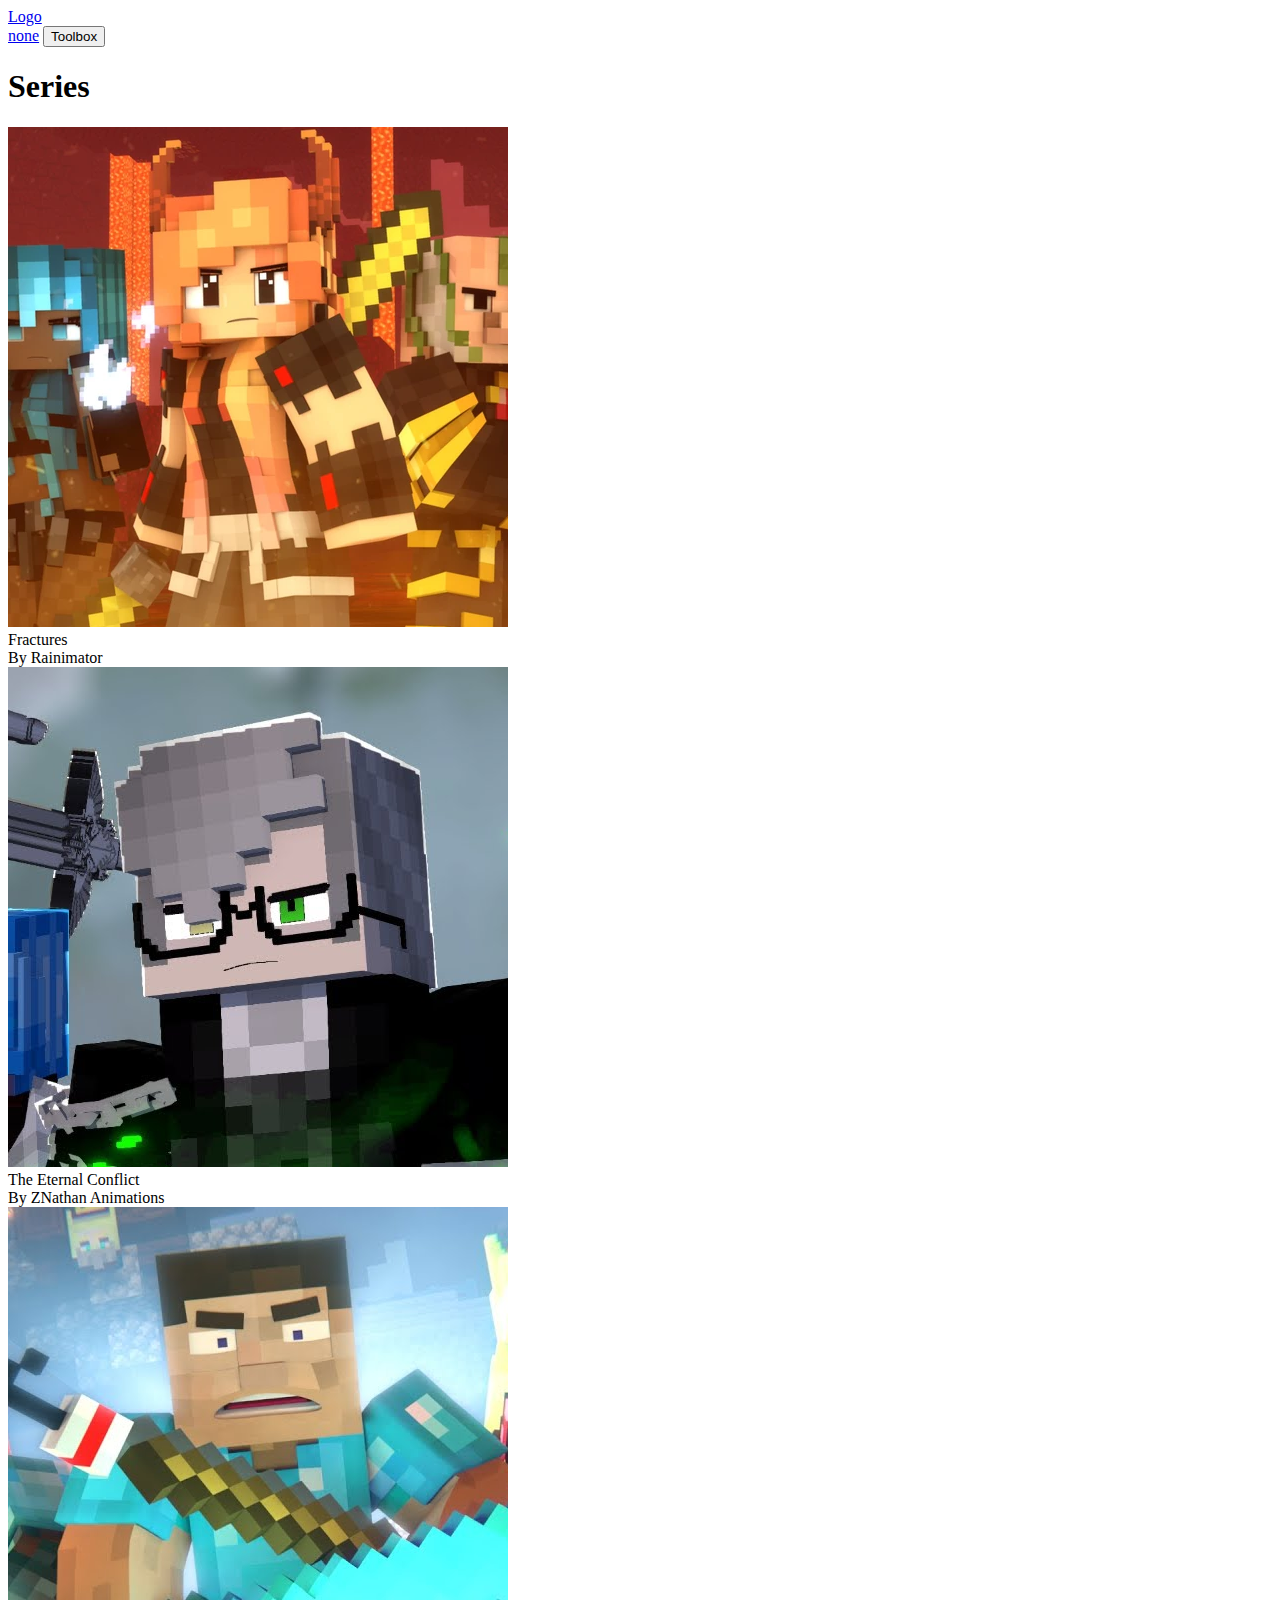
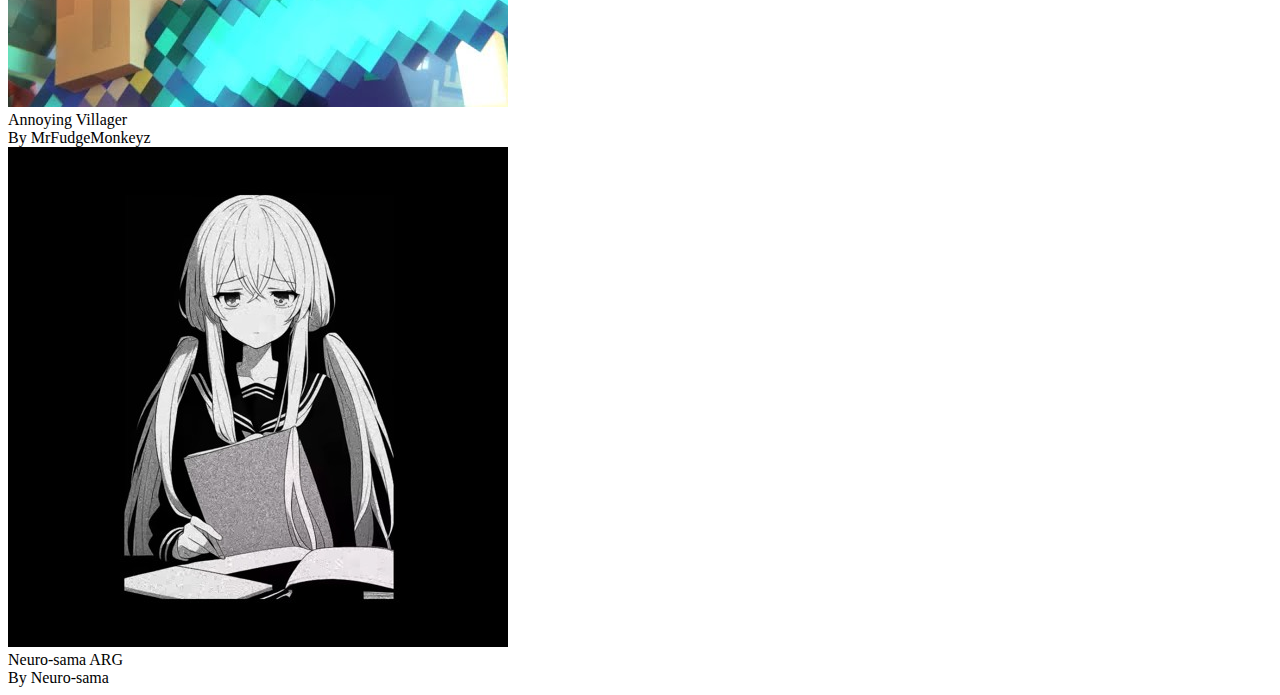
==== backup.html @ 6ea4f909 "001" ====
<!DOCTYPE html>
<html lang="en">
  <head>
    <meta charset="UTF-8">
    <meta http-equiv="X-UA-Compatible" content="IE=edge">
    <meta name="viewport" content="width=device-width,initial-scale=1.0">
    <title>Index</title>
    <link rel="stylesheet" href="style/backup.css">
  </head>

  <body>
    <header>
      <a href="index.html" class="logo">Logo</a>
      <nav class="navigation">
        <a href="#">none</a>
        <button class="toolbox">Toolbox</button>
      </nav>
    </header>

    <h1><div class="mainTitle">Series</div></h1>
    
    <div class="groupInThree">
      <div class="series">
        <a target="_blank" href="images/Fractures.png">
          <img src="images/Fractures.png" alt="Fractures">
        </a>
        <div class="description">Fractures</div>
        <div class="author">By Rainimator</div>
      </div>

      <div class="series">
        <a target="_blank" href="images/The Eternal Conflict.png">
          <img src="images/The Eternal Conflict.png" alt="The Eternal Conflict">
        </a>
        <div class="description">The Eternal Conflict</div>
        <div class="author">By ZNathan Animations</div>
      </div>

      <div class="series">
        <a target="_blank" href="images/Annoying Villager.png">
          <img src="images/Annoying Villager.png" alt="Annoying Villager">
        </a>
        <div class="description">Annoying Villager</div>
        <div class="author">By MrFudgeMonkeyz</div>
      </div>
    </div>

    <div class="groupInThree">
      <div class="series">
        <a target="_blank" href="images/Neuro-sama ARG.png">
          <img src="images/Neuro-sama ARG.png" alt="ANeuro-sama">
        </a>
        <div class="description">Neuro-sama ARG</div>
        <div class="author">By Neuro-sama</div>
      </div>
    </div>
    
    <audio src=""></audio>
  </body>
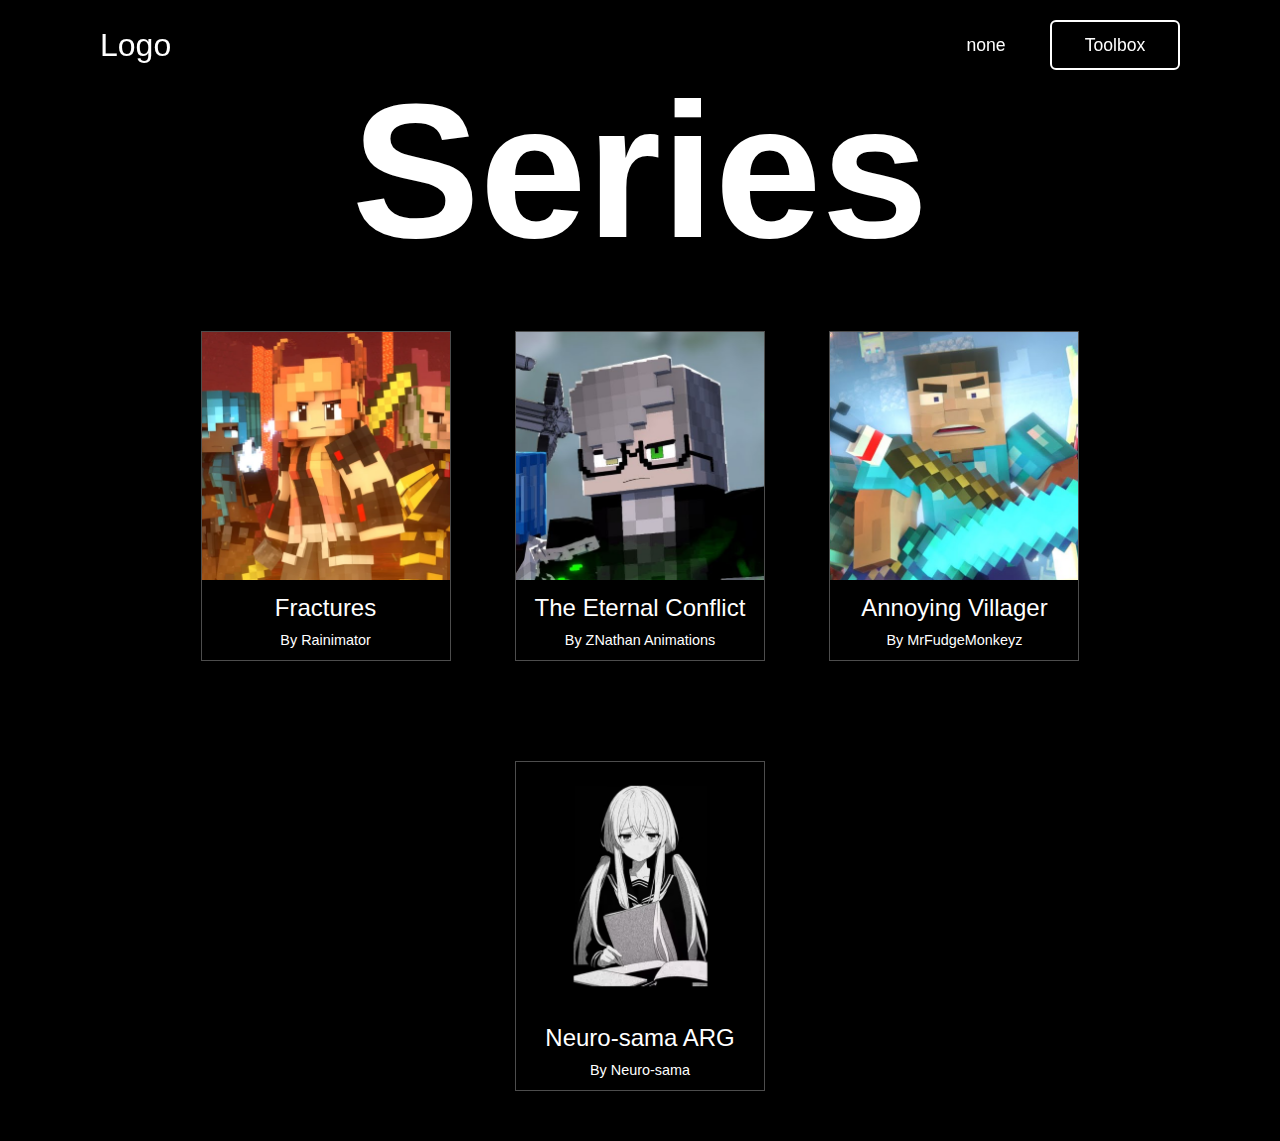
==== commit 1aad8682: "Rename index.html to backup.html" ====
--- a/backup.html
+++ b/backup.html
@@ -5,12 +5,12 @@
     <meta http-equiv="X-UA-Compatible" content="IE=edge">
     <meta name="viewport" content="width=device-width,initial-scale=1.0">
     <title>Index</title>
-    <link rel="stylesheet" href="style/backup.css">
+    <link rel="stylesheet" href="style/index.css">
   </head>
 
   <body>
     <header>
-      <a href="index.html" class="logo">Logo</a>
+      <a href="front.html" class="logo">Logo</a>
       <nav class="navigation">
         <a href="#">none</a>
         <button class="toolbox">Toolbox</button>
@@ -56,4 +56,7 @@
     </div>
     
     <audio src=""></audio>
-  </body>+  </body>
+  
+
+</html>
--- a/style/index.css
+++ b/style/index.css
@@ -0,0 +1,132 @@
+* {
+  margin: 0;
+  padding: 0;
+  box-sizing: border-box;
+  font-family: sans-serif;
+}
+
+body {
+  flex-direction: column;
+  justify-content: center;
+  align-items: center;
+  min-height: 100vh;
+  background-color: #000000;
+  background-size: cover;
+  background-position: center;
+}
+
+header {
+  position: fixed;
+  top: 0;
+  left: 0;
+  width: 100%;
+  padding: 20px 100px;
+  display: flex;
+  justify-content: space-between;
+  z-index: 99;
+}
+
+.logo {
+  font-size: 2em;
+  color: #fff;
+  user-select: none;
+  text-decoration: none;
+  margin-top: 7px;
+}
+
+.navigation a {
+  position: relative;
+  font-size: 1.1em;
+  color: #fff;
+  text-decoration: none;
+  font-weight: 500;
+  margin-left: 40px;
+}
+
+.navigation a::after {
+  content: '';
+  position: absolute;
+  left: 0;
+  bottom: -6px;
+  width: 100%;
+  height: 3px;
+  background: #fff;
+  border-radius: 5px;
+  transform-origin: right;
+  transform: scaleX(0);
+  transition: transform .5s;
+}
+
+.navigation a:hover::after {
+  transform-origin: left;
+  transform: scaleX(1);
+}
+
+.navigation .toolbox {
+  width: 130px;
+  height: 50px;
+  background: transparent;
+  border: 2px solid #fff;
+  outline: none;
+  border-radius: 6px;
+  cursor: pointer;
+  font-size: 1.1em;
+  color: #fff;
+  font-weight: 500;
+  margin-left: 40px;
+  transition: .5s;
+}
+
+.navigation .toolbox:hover {
+  background: #fff;
+  color: #162938;
+}
+
+.mainTitle {
+  color: #fff;
+  font-size: 6em;
+  margin-top: 60px;
+  text-align: center;
+}
+
+.series {
+  display: inline-block;
+  border: 1px solid hsl(0, 0%, 30%);
+  margin: 50px;
+  width: 250px;
+  height: 330px;
+  margin-left: 30px;
+  margin-right: 30px;
+}
+
+.series .description {
+  padding: 10px;
+  font-size: 1.5em;
+  text-align: center;
+  color: #fff;
+}
+
+.series .author {
+  font-size: 0.9em;
+  text-align: center;
+  color: #fff;
+}
+
+.series:hover {
+  border: 1px solid hsl(0, 0%, 100%);
+}
+
+.series img {
+  width: 100%;
+  height: auto;
+}
+
+.groupInThree {
+  text-align: center;
+}
+
+@media screen and (max-width: 600px) {
+  aside, section, article {
+    width: 100%;
+  }
+}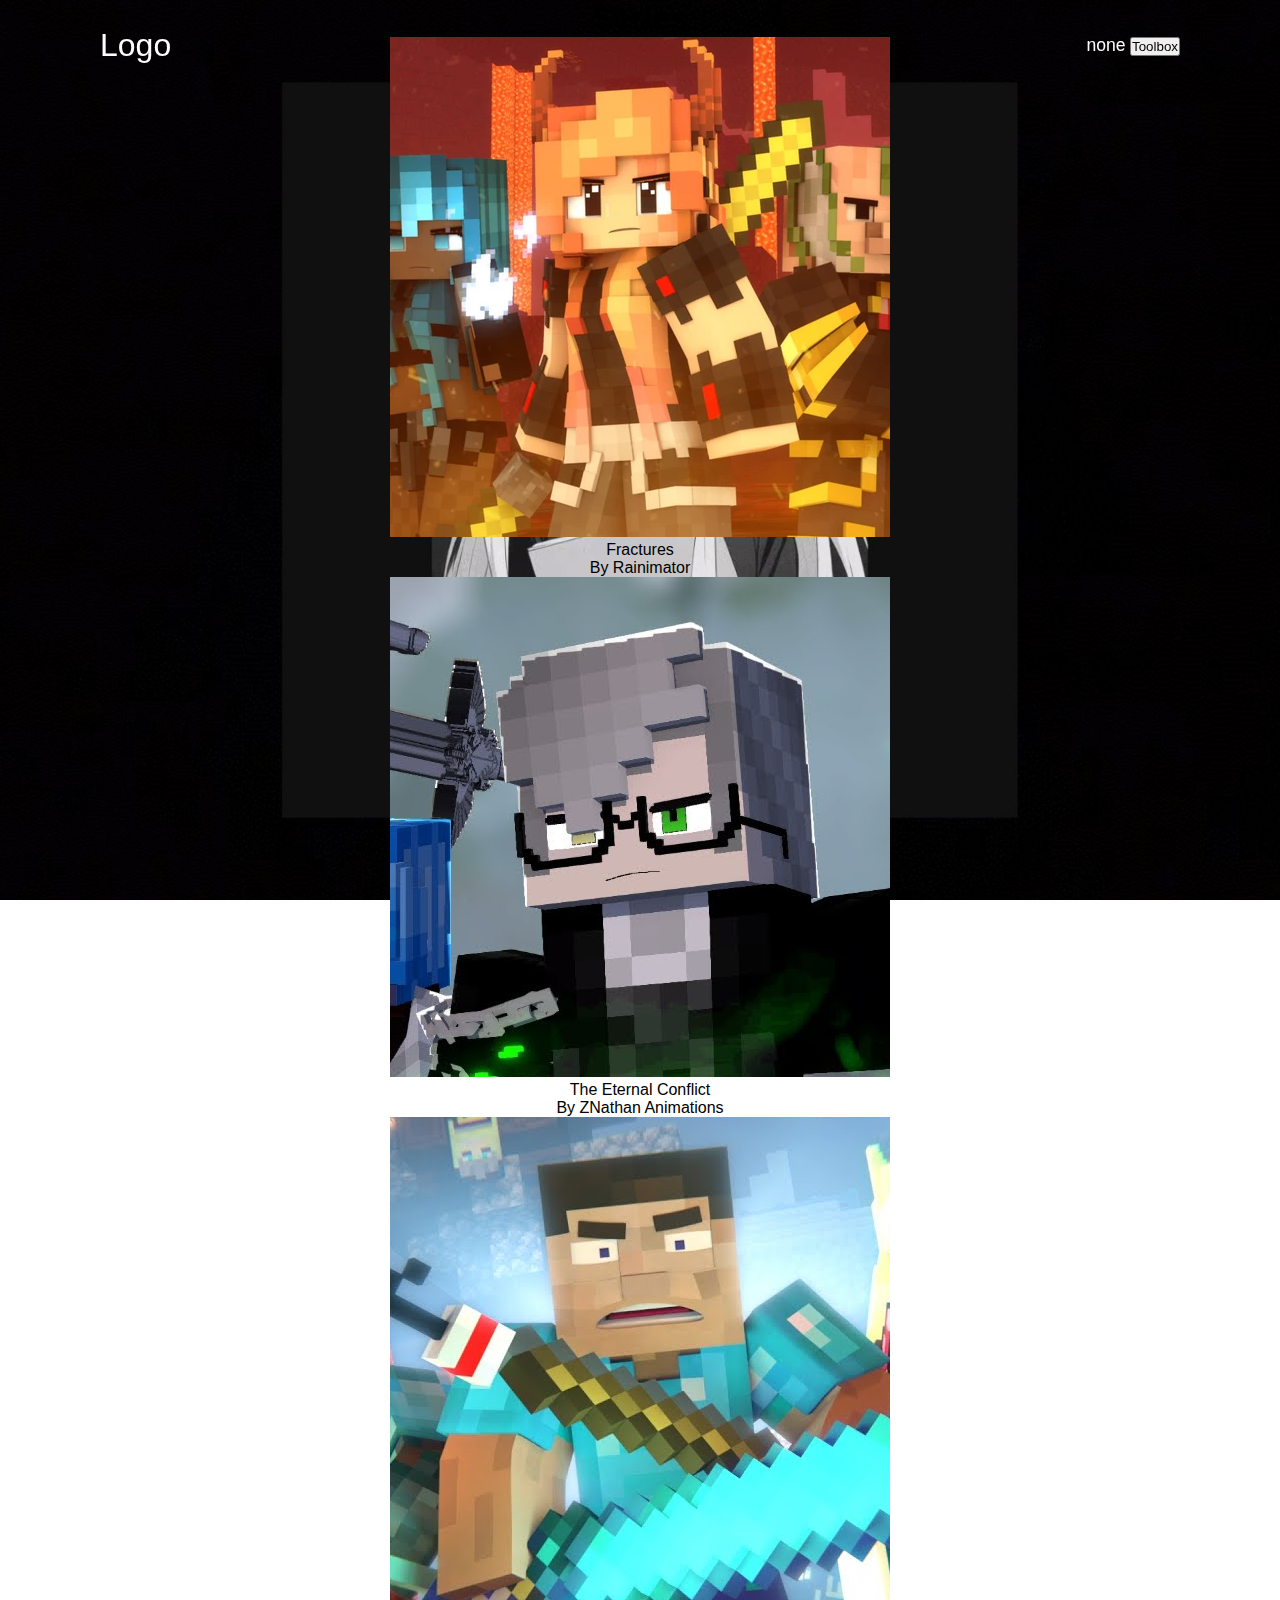
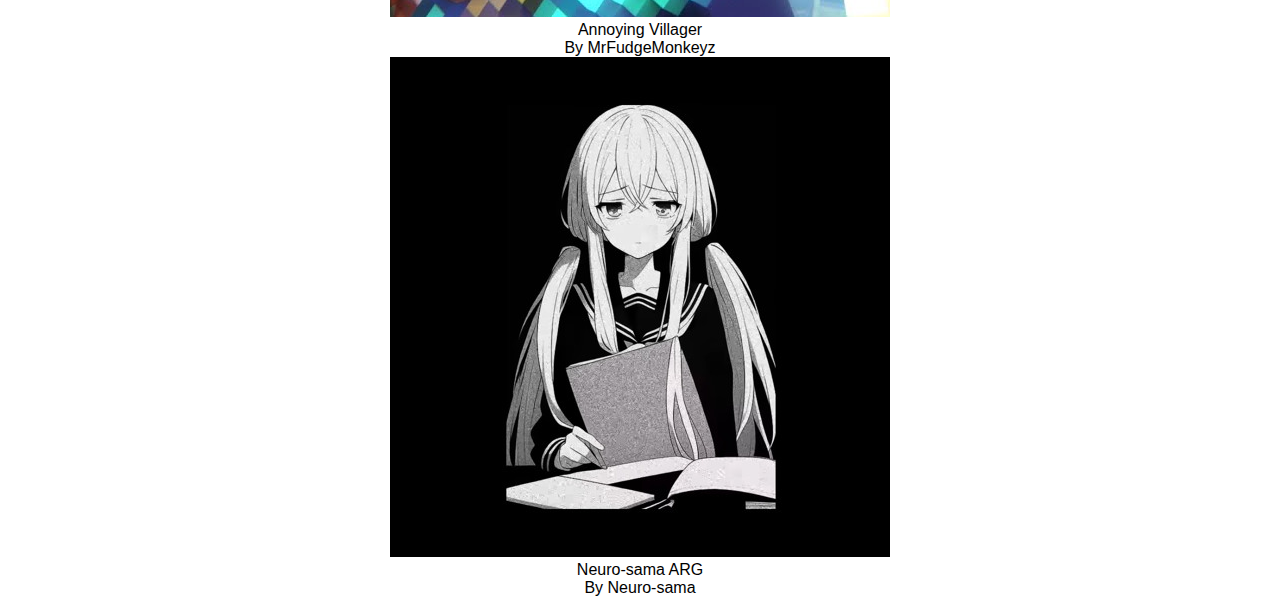
==== commit f48af456: "first commit" ====
--- a/backup.html
+++ b/backup.html
@@ -56,7 +56,4 @@
     </div>
     
     <audio src=""></audio>
-  </body>
-  
-
-</html>
+  </body>--- a/style/index.css
+++ b/style/index.css
@@ -6,13 +6,18 @@
 }
 
 body {
+  display: flex;
   flex-direction: column;
   justify-content: center;
   align-items: center;
   min-height: 100vh;
-  background-color: #000000;
+  background: url('../images/study-sama.jpg');
   background-size: cover;
+  background-repeat: no-repeat;
   background-position: center;
+  background-attachment: fixed;
+  margin: 0;
+  overflow: hidden;
 }
 
 header {
@@ -20,9 +25,11 @@
   top: 0;
   left: 0;
   width: 100%;
+  top: 7px;
   padding: 20px 100px;
   display: flex;
   justify-content: space-between;
+  align-items: center;
   z-index: 99;
 }
 
@@ -31,7 +38,6 @@
   color: #fff;
   user-select: none;
   text-decoration: none;
-  margin-top: 7px;
 }
 
 .navigation a {
@@ -62,62 +68,31 @@
   transform: scaleX(1);
 }
 
-.navigation .toolbox {
-  width: 130px;
-  height: 50px;
-  background: transparent;
-  border: 2px solid #fff;
-  outline: none;
-  border-radius: 6px;
-  cursor: pointer;
-  font-size: 1.1em;
-  color: #fff;
-  font-weight: 500;
-  margin-left: 40px;
-  transition: .5s;
+#clock-container {
+  display: flex;
+  justify-content: center;
+  align-items: center;
+  height: 100vh;
 }
 
-.navigation .toolbox:hover {
-  background: #fff;
-  color: #162938;
+#clock {
+  font-family: monospace;
+  font-size: 6rem;
+  color: #fff;
+  font-weight: bold;
+  text-align: center;
+  background-color: hsla(0, 10%, 13%, 0.5);
+  backdrop-filter: blur(5px);
+  width: 500px;
+  position: fixed;
+  bottom: 90px;
 }
 
-.mainTitle {
-  color: #fff;
-  font-size: 6em;
-  margin-top: 60px;
-  text-align: center;
-}
-
-.series {
-  display: inline-block;
-  border: 1px solid hsl(0, 0%, 30%);
-  margin: 50px;
+.neuroLogo {
+  position: fixed;
+  bottom: 30px;
+  right: 30px;
   width: 250px;
-  height: 330px;
-  margin-left: 30px;
-  margin-right: 30px;
-}
-
-.series .description {
-  padding: 10px;
-  font-size: 1.5em;
-  text-align: center;
-  color: #fff;
-}
-
-.series .author {
-  font-size: 0.9em;
-  text-align: center;
-  color: #fff;
-}
-
-.series:hover {
-  border: 1px solid hsl(0, 0%, 100%);
-}
-
-.series img {
-  width: 100%;
   height: auto;
 }
 
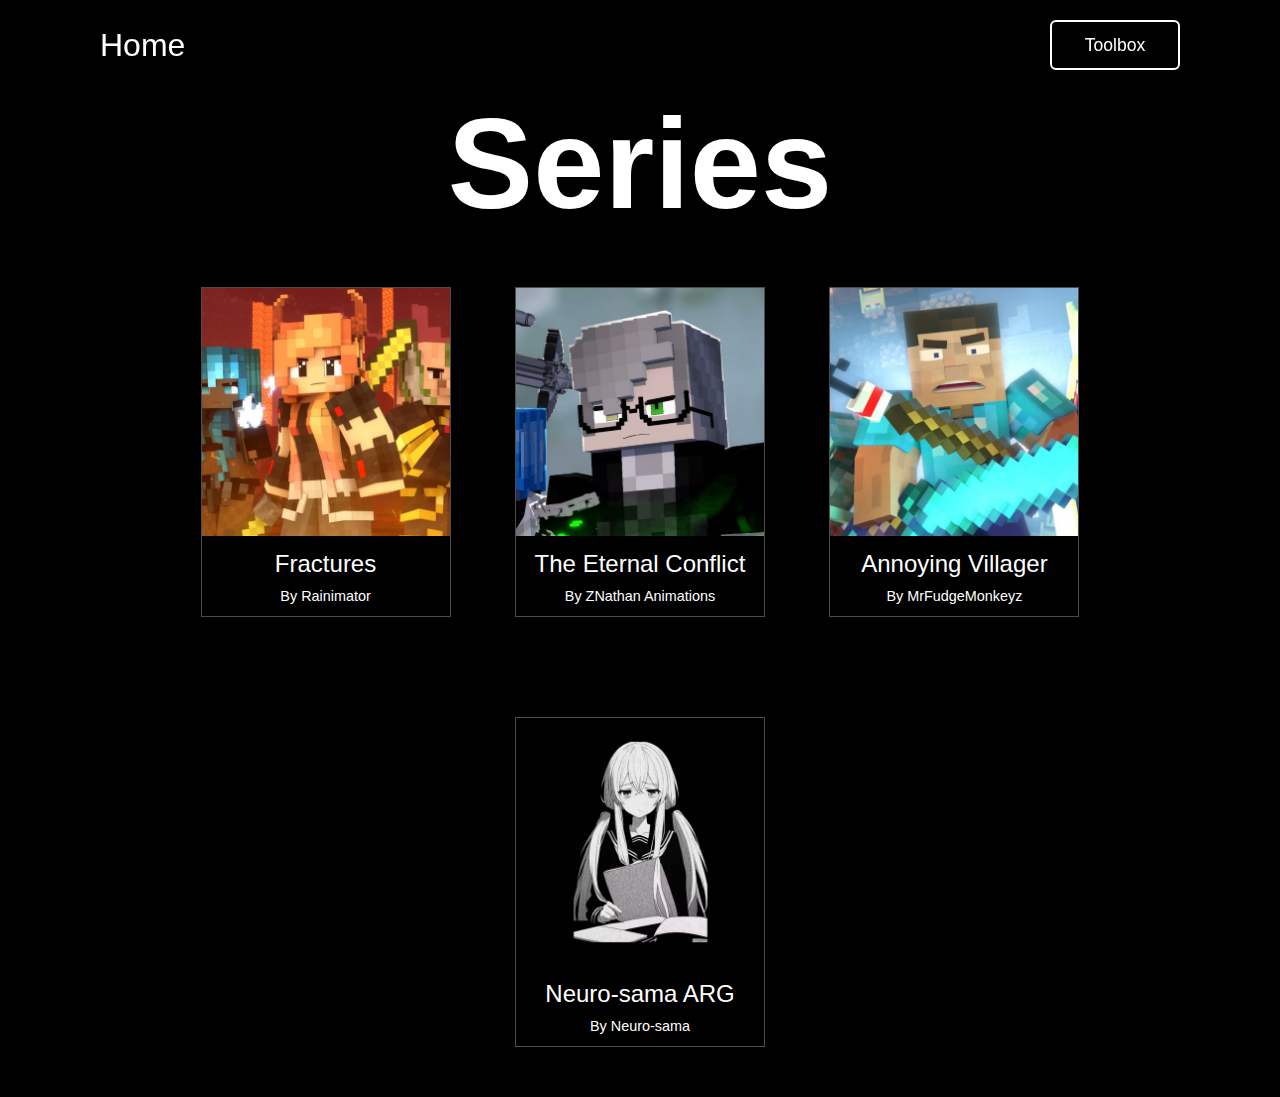
==== commit 5f8ec8fa: "flex fixed 000" ====
--- a/backup.html
+++ b/backup.html
@@ -5,14 +5,13 @@
     <meta http-equiv="X-UA-Compatible" content="IE=edge">
     <meta name="viewport" content="width=device-width,initial-scale=1.0">
     <title>Index</title>
-    <link rel="stylesheet" href="style/index.css">
+    <link rel="stylesheet" href="style/backup.css">
   </head>
 
   <body>
     <header>
-      <a href="front.html" class="logo">Logo</a>
+      <a href="index.html" class="logo">Home</a>
       <nav class="navigation">
-        <a href="#">none</a>
         <button class="toolbox">Toolbox</button>
       </nav>
     </header>
--- a/style/backup.css
+++ b/style/backup.css
@@ -0,0 +1,132 @@
+* {
+  margin: 0;
+  padding: 0;
+  box-sizing: border-box;
+  font-family: sans-serif;
+}
+
+body {
+  flex-direction: column;
+  justify-content: center;
+  align-items: center;
+  min-height: 100vh;
+  background-color: #000000;
+  background-size: cover;
+  background-position: center;
+}
+
+header {
+  position: fixed;
+  top: 0;
+  left: 0;
+  width: 100%;
+  padding: 20px 100px;
+  display: flex;
+  justify-content: space-between;
+  z-index: 99;
+}
+
+.logo {
+  font-size: 2em;
+  color: #fff;
+  user-select: none;
+  text-decoration: none;
+  margin-top: 7px;
+}
+
+.navigation a {
+  position: relative;
+  font-size: 1.1em;
+  color: #fff;
+  text-decoration: none;
+  font-weight: 500;
+  margin-left: 40px;
+}
+
+.navigation a::after {
+  content: '';
+  position: absolute;
+  left: 0;
+  bottom: -6px;
+  width: 100%;
+  height: 3px;
+  background: #fff;
+  border-radius: 5px;
+  transform-origin: right;
+  transform: scaleX(0);
+  transition: transform .5s;
+}
+
+.navigation a:hover::after {
+  transform-origin: left;
+  transform: scaleX(1);
+}
+
+.navigation .toolbox {
+  width: 130px;
+  height: 50px;
+  background: transparent;
+  border: 2px solid #fff;
+  outline: none;
+  border-radius: 6px;
+  cursor: pointer;
+  font-size: 1.1em;
+  color: #fff;
+  font-weight: 500;
+  margin-left: 40px;
+  transition: .5s;
+}
+
+.navigation .toolbox:hover {
+  background: #fff;
+  color: #162938;
+}
+
+.mainTitle {
+  color: #fff;
+  font-size: clamp(2em, 10vw, 5em);
+  margin-top: 10vh;
+  text-align: center;
+}
+
+.series {
+  display: inline-block;
+  border: 1px solid hsl(0, 0%, 30%);
+  margin: 50px;
+  width: 250px;
+  height: 330px;
+  margin-left: 30px;
+  margin-right: 30px;
+}
+
+.series .description {
+  padding: 10px;
+  font-size: 1.5em;
+  text-align: center;
+  color: #fff;
+}
+
+.series .author {
+  font-size: 0.9em;
+  text-align: center;
+  color: #fff;
+}
+
+.series:hover {
+  border: 1px solid hsl(0, 0%, 100%);
+}
+
+.series img {
+  width: 100%;
+  height: auto;
+}
+
+.groupInThree {
+  text-align: center;
+}
+
+@media screen and (max-width: 600px) {
+  aside, section, article {
+    width: 100%;
+  }
+}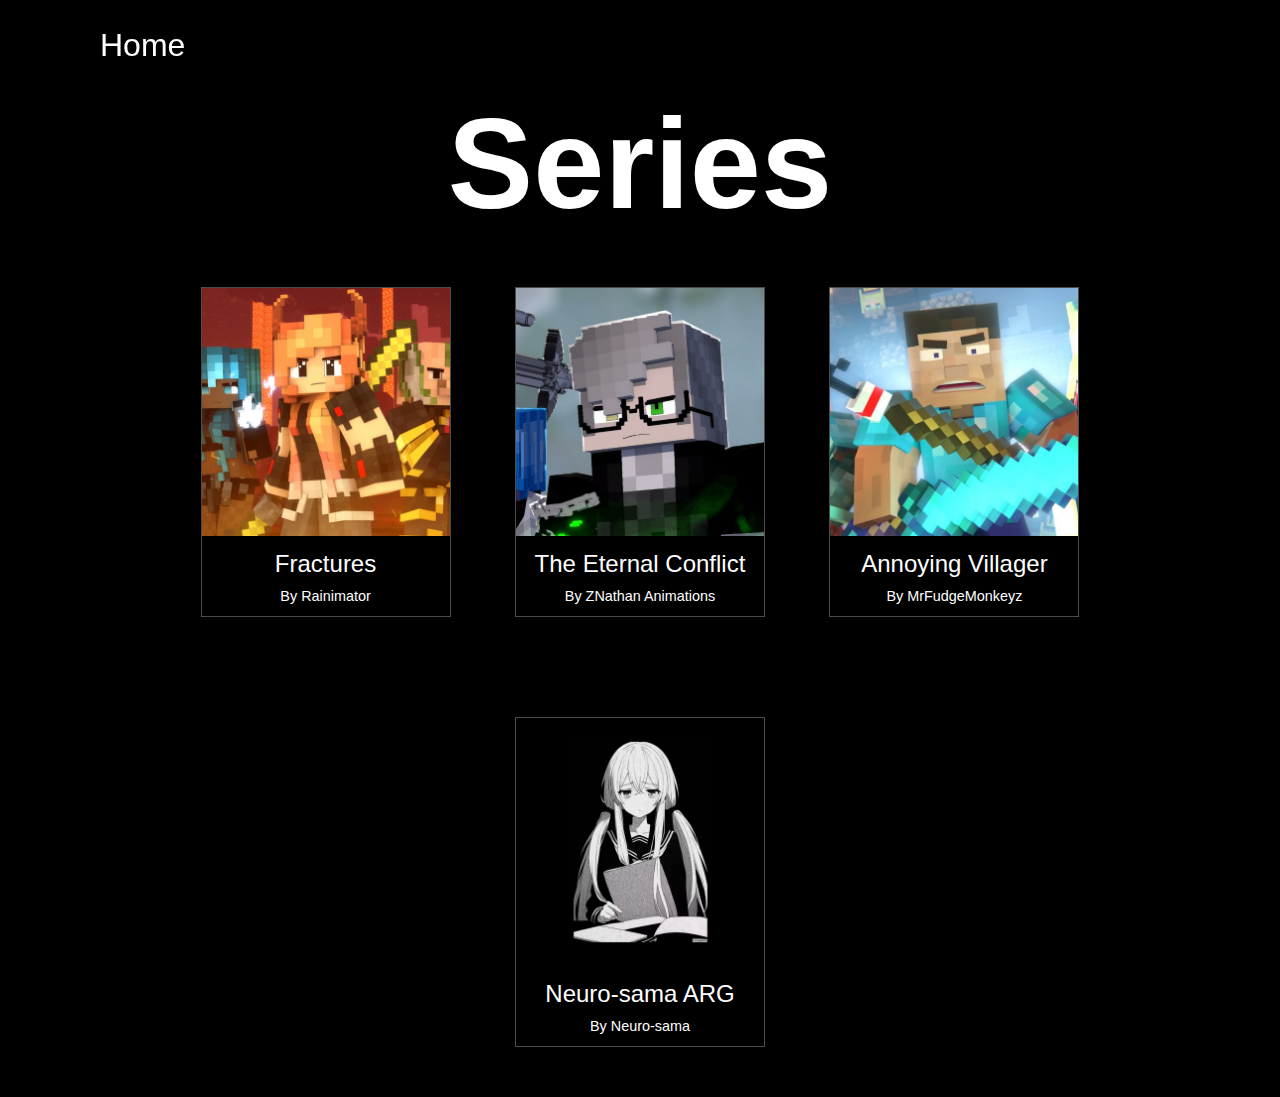
==== commit 942d647e: "5814646545665615" ====
--- a/backup.html
+++ b/backup.html
@@ -11,9 +11,6 @@
   <body>
     <header>
       <a href="index.html" class="logo">Home</a>
-      <nav class="navigation">
-        <button class="toolbox">Toolbox</button>
-      </nav>
     </header>
 
     <h1><div class="mainTitle">Series</div></h1>
--- a/style/backup.css
+++ b/style/backup.css
@@ -20,66 +20,20 @@
   top: 0;
   left: 0;
   width: 100%;
+  top: 7px;
   padding: 20px 100px;
   display: flex;
   justify-content: space-between;
+  align-items: center;
   z-index: 99;
 }
 
 .logo {
-  font-size: 2em;
   color: #fff;
   user-select: none;
   text-decoration: none;
-  margin-top: 7px;
-}
-
-.navigation a {
-  position: relative;
-  font-size: 1.1em;
-  color: #fff;
-  text-decoration: none;
-  font-weight: 500;
-  margin-left: 40px;
-}
-
-.navigation a::after {
-  content: '';
-  position: absolute;
-  left: 0;
-  bottom: -6px;
-  width: 100%;
-  height: 3px;
-  background: #fff;
-  border-radius: 5px;
-  transform-origin: right;
-  transform: scaleX(0);
-  transition: transform .5s;
-}
-
-.navigation a:hover::after {
-  transform-origin: left;
-  transform: scaleX(1);
-}
-
-.navigation .toolbox {
-  width: 130px;
-  height: 50px;
-  background: transparent;
-  border: 2px solid #fff;
-  outline: none;
-  border-radius: 6px;
-  cursor: pointer;
-  font-size: 1.1em;
-  color: #fff;
-  font-weight: 500;
-  margin-left: 40px;
-  transition: .5s;
-}
-
-.navigation .toolbox:hover {
-  background: #fff;
-  color: #162938;
+  font-size: clamp(0.8em, 4vw, 2em);
+  margin: 0;
 }
 
 .mainTitle {
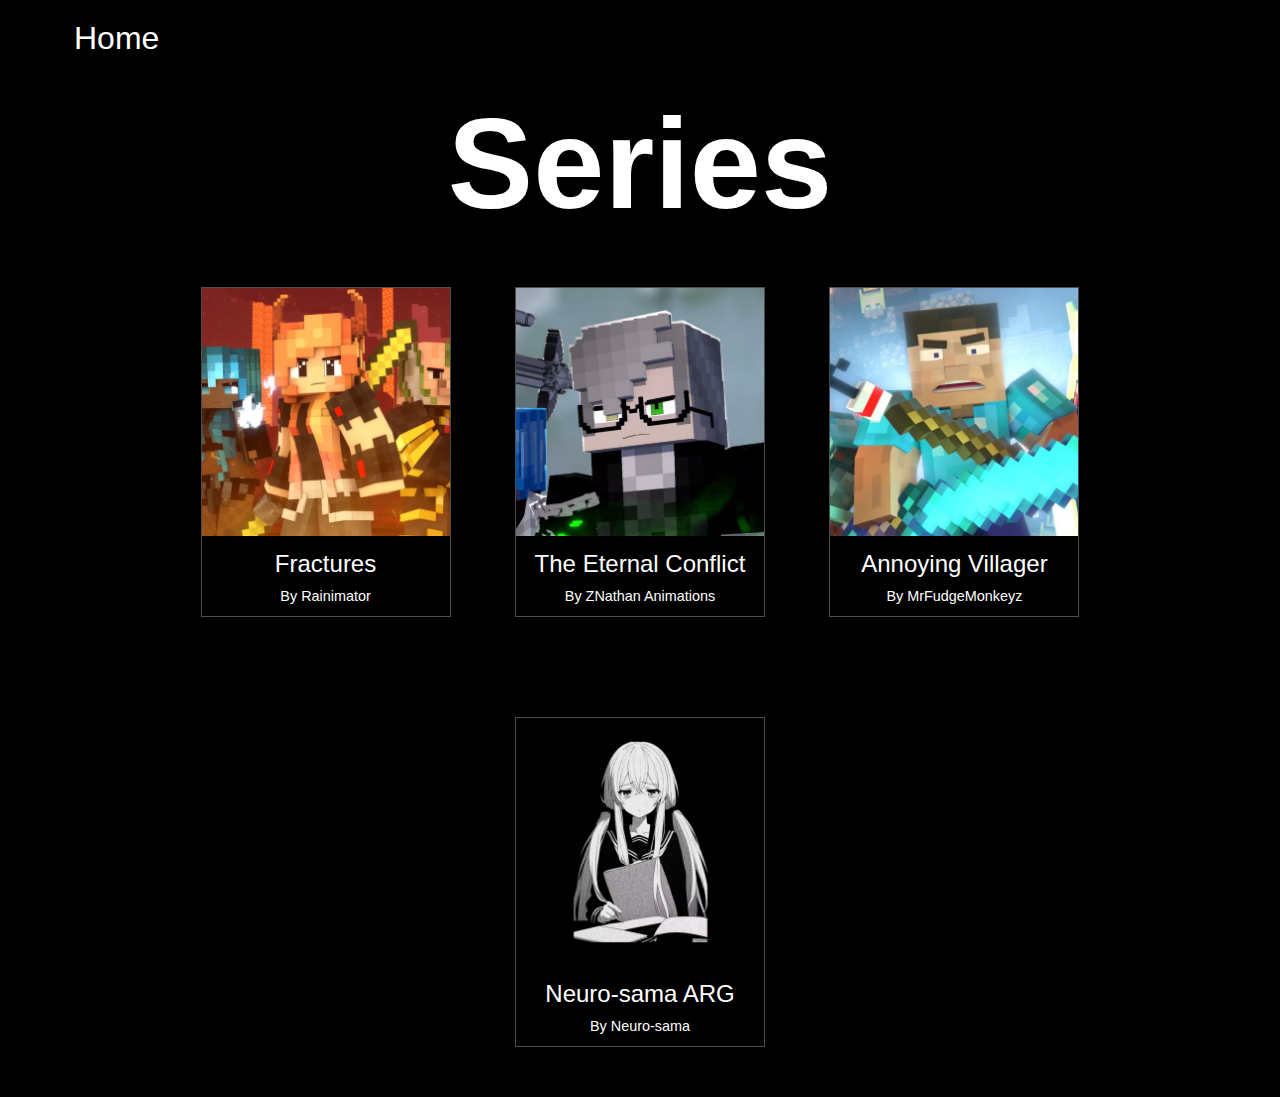
==== commit f58df3b8: "neuro!!!!!!!!!!!!!!!!!!!!!!" ====
--- a/backup.html
+++ b/backup.html
@@ -4,7 +4,7 @@
     <meta charset="UTF-8">
     <meta http-equiv="X-UA-Compatible" content="IE=edge">
     <meta name="viewport" content="width=device-width,initial-scale=1.0">
-    <title>Index</title>
+    <title>Backup</title>
     <link rel="stylesheet" href="style/backup.css">
   </head>
 
@@ -18,7 +18,7 @@
     <div class="groupInThree">
       <div class="series">
         <a target="_blank" href="images/Fractures.png">
-          <img src="images/Fractures.png" alt="Fractures">
+          <img src="images/Fractures.png" alt="Loading...">
         </a>
         <div class="description">Fractures</div>
         <div class="author">By Rainimator</div>
@@ -26,7 +26,7 @@
 
       <div class="series">
         <a target="_blank" href="images/The Eternal Conflict.png">
-          <img src="images/The Eternal Conflict.png" alt="The Eternal Conflict">
+          <img src="images/The Eternal Conflict.png" alt="Loading...">
         </a>
         <div class="description">The Eternal Conflict</div>
         <div class="author">By ZNathan Animations</div>
@@ -34,7 +34,7 @@
 
       <div class="series">
         <a target="_blank" href="images/Annoying Villager.png">
-          <img src="images/Annoying Villager.png" alt="Annoying Villager">
+          <img src="images/Annoying Villager.png" alt="Loading...">
         </a>
         <div class="description">Annoying Villager</div>
         <div class="author">By MrFudgeMonkeyz</div>
@@ -44,12 +44,10 @@
     <div class="groupInThree">
       <div class="series">
         <a target="_blank" href="images/Neuro-sama ARG.png">
-          <img src="images/Neuro-sama ARG.png" alt="ANeuro-sama">
+          <img src="images/Neuro-sama ARG.png" alt="Loading...">
         </a>
         <div class="description">Neuro-sama ARG</div>
         <div class="author">By Neuro-sama</div>
       </div>
     </div>
-    
-    <audio src=""></audio>
   </body>--- a/style/backup.css
+++ b/style/backup.css
@@ -17,15 +17,16 @@
 
 header {
   position: fixed;
+  background-color: black;
   top: 0;
   left: 0;
   width: 100%;
-  top: 7px;
-  padding: 20px 100px;
+  padding: clamp(10px, 3vw, 20px) clamp(20px, 5vw, 100px);
   display: flex;
   justify-content: space-between;
   align-items: center;
   z-index: 99;
+  flex-wrap: nowrap;
 }
 
 .logo {
@@ -34,6 +35,7 @@
   text-decoration: none;
   font-size: clamp(0.8em, 4vw, 2em);
   margin: 0;
+  padding-left: 10px;
 }
 
 .mainTitle {
